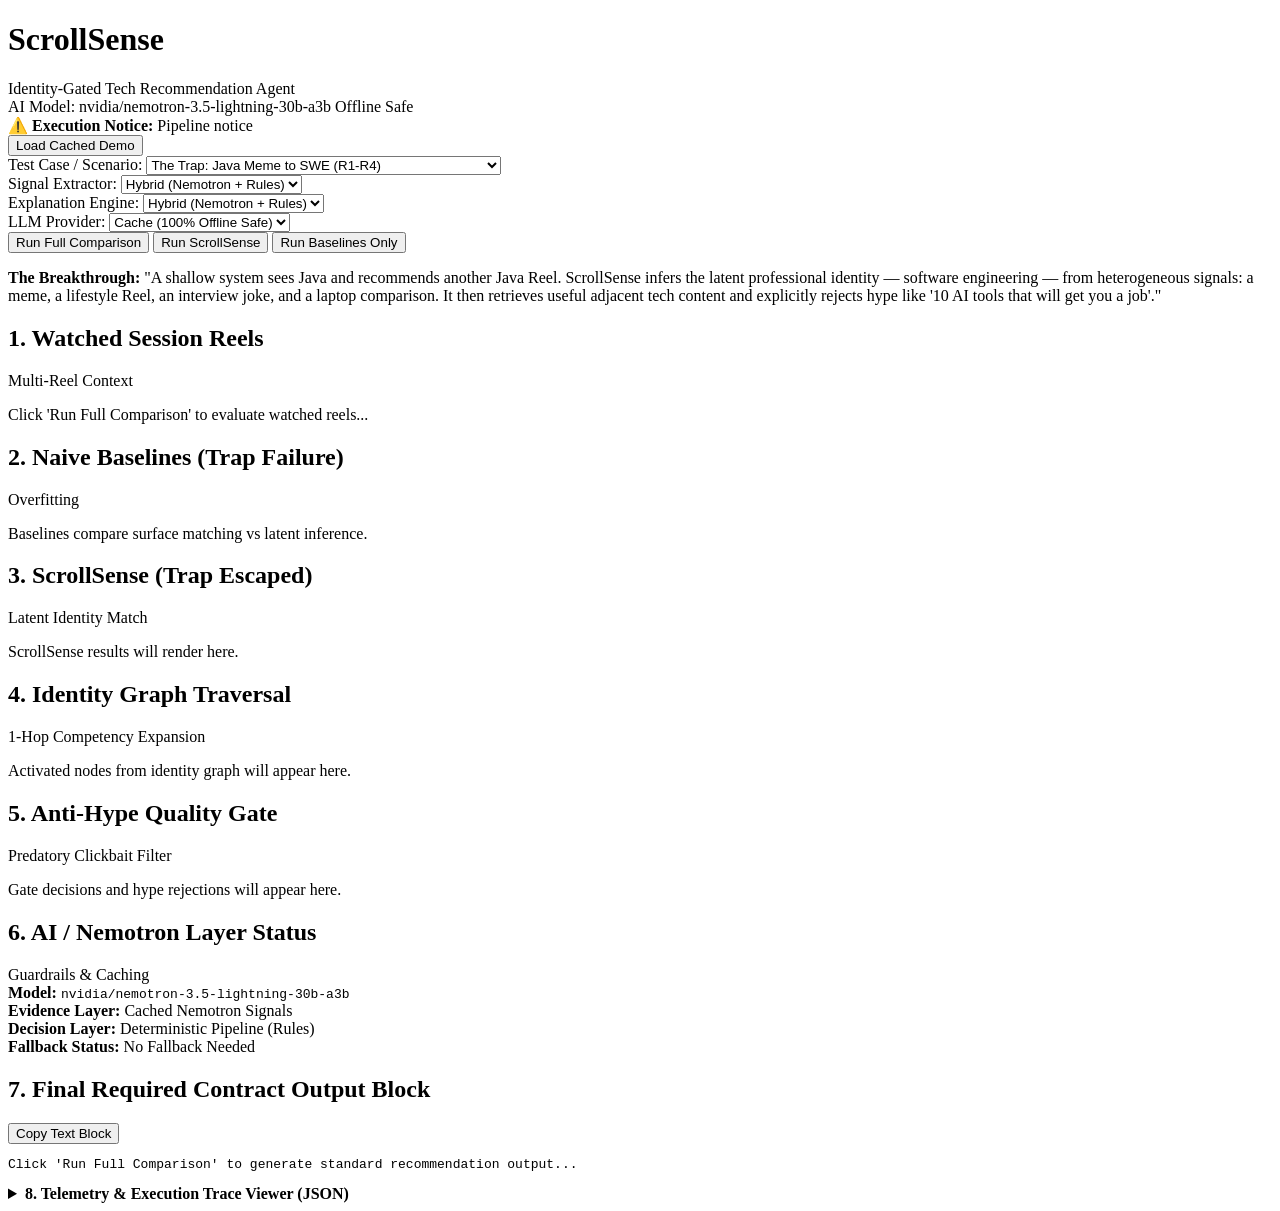
==== ui/static/index.html @ 282c6653 "feat: complete Phase 9B live demo UI and interactive presentation dashboard" ====
<!DOCTYPE html>
<html lang="en">
<head>
  <meta charset="UTF-8">
  <meta name="viewport" content="width=device-width, initial-scale=1.0">
  <title>ScrollSense Live Demo UI</title>
  <link rel="stylesheet" href="/static/styles.css">
</head>
<body>
  <div class="app-layout">
    <!-- Header -->
    <header class="app-header">
      <div class="header-brand">
        <h1>ScrollSense</h1>
        <span class="header-tagline">Identity-Gated Tech Recommendation Agent</span>
      </div>
      <div class="header-meta">
        <span class="ai-badge" id="ai-model-badge">AI Model: nvidia/nemotron-3.5-lightning-30b-a3b</span>
        <span class="badge badge-success" id="server-status-badge">Offline Safe</span>
      </div>
    </header>

    <!-- Error / Safety Banner -->
    <div id="safety-banner" class="banner banner-error hidden">
      <div class="banner-content">
        <strong>⚠️ Execution Notice:</strong> <span id="banner-message">Pipeline notice</span>
      </div>
      <button class="btn btn-warning" id="btn-load-cached">Load Cached Demo</button>
    </div>

    <!-- Controls Bar -->
    <section class="controls-card">
      <div class="control-group">
        <label for="case-select">Test Case / Scenario:</label>
        <select id="case-select">
          <option value="trap_java_to_swe" selected>The Trap: Java Meme to SWE (R1-R4)</option>
          <option value="non_trap_gaming_only">Non-Trap: Gaming Only (R5-R7)</option>
          <option value="trap_after_R1">Checkpoint: After R1 (1 Meme)</option>
          <option value="trap_after_R1_R2">Checkpoint: After R1+R2 (Meme + Lifestyle)</option>
          <option value="trap_after_R1_R2_R3">Checkpoint: After R1+R2+R3 (Meme + Vlog + Interview)</option>
        </select>
      </div>

      <div class="control-group">
        <label for="extractor-select">Signal Extractor:</label>
        <select id="extractor-select">
          <option value="hybrid" selected>Hybrid (Nemotron + Rules)</option>
          <option value="deterministic">Deterministic Only</option>
          <option value="ai">AI Only</option>
        </select>
      </div>

      <div class="control-group">
        <label for="explainer-select">Explanation Engine:</label>
        <select id="explainer-select">
          <option value="hybrid" selected>Hybrid (Nemotron + Rules)</option>
          <option value="deterministic">Deterministic Only</option>
          <option value="ai">AI Only</option>
        </select>
      </div>

      <div class="control-group">
        <label for="provider-select">LLM Provider:</label>
        <select id="provider-select">
          <option value="cache" selected>Cache (100% Offline Safe)</option>
          <option value="mock">Mock Synthetic</option>
          <option value="openai_compatible" id="opt-live-llm">Live NVIDIA API</option>
        </select>
      </div>

      <div class="button-group">
        <button class="btn btn-primary" id="btn-run-full">Run Full Comparison</button>
        <button class="btn btn-secondary" id="btn-run-scrollsense">Run ScrollSense</button>
        <button class="btn btn-outline" id="btn-run-baselines">Run Baselines Only</button>
      </div>
    </section>

    <!-- Pitch Line Banner -->
    <div class="pitch-container">
      <p class="pitch-quote">
        <strong>The Breakthrough:</strong> "A shallow system sees Java and recommends another Java Reel. ScrollSense infers the latent professional identity — software engineering — from heterogeneous signals: a meme, a lifestyle Reel, an interview joke, and a laptop comparison. It then retrieves useful adjacent tech content and explicitly rejects hype like '10 AI tools that will get you a job'."
      </p>
    </div>

    <!-- Main Comparison Grid -->
    <main class="dashboard-grid">
      <!-- Panel 1: Watched Session Reels -->
      <section class="panel-card" id="panel-watched">
        <div class="panel-header">
          <h2>1. Watched Session Reels</h2>
          <span class="panel-subtitle">Multi-Reel Context</span>
        </div>
        <div class="panel-body" id="watched-list">
          <p class="placeholder-text">Click 'Run Full Comparison' to evaluate watched reels...</p>
        </div>
      </section>

      <!-- Panel 2: Naive Baselines (Trap Failure) -->
      <section class="panel-card danger-card" id="panel-baselines">
        <div class="panel-header">
          <h2>2. Naive Baselines (Trap Failure)</h2>
          <span class="badge badge-danger">Overfitting</span>
        </div>
        <div class="panel-body" id="baselines-content">
          <p class="placeholder-text">Baselines compare surface matching vs latent inference.</p>
        </div>
      </section>

      <!-- Panel 3: ScrollSense Latent Inference -->
      <section class="panel-card success-card" id="panel-scrollsense">
        <div class="panel-header">
          <h2>3. ScrollSense (Trap Escaped)</h2>
          <span class="badge badge-success">Latent Identity Match</span>
        </div>
        <div class="panel-body" id="scrollsense-content">
          <p class="placeholder-text">ScrollSense results will render here.</p>
        </div>
      </section>

      <!-- Panel 4: Identity Graph Activations -->
      <section class="panel-card" id="panel-graph">
        <div class="panel-header">
          <h2>4. Identity Graph Traversal</h2>
          <span class="panel-subtitle">1-Hop Competency Expansion</span>
        </div>
        <div class="panel-body" id="graph-content">
          <p class="placeholder-text">Activated nodes from identity graph will appear here.</p>
        </div>
      </section>

      <!-- Panel 5: Anti-Hype Gate -->
      <section class="panel-card" id="panel-gate">
        <div class="panel-header">
          <h2>5. Anti-Hype Quality Gate</h2>
          <span class="panel-subtitle">Predatory Clickbait Filter</span>
        </div>
        <div class="panel-body" id="gate-content">
          <p class="placeholder-text">Gate decisions and hype rejections will appear here.</p>
        </div>
      </section>

      <!-- Panel 6: AI / Nemotron Status -->
      <section class="panel-card" id="panel-ai">
        <div class="panel-header">
          <h2>6. AI / Nemotron Layer Status</h2>
          <span class="panel-subtitle">Guardrails & Caching</span>
        </div>
        <div class="panel-body" id="ai-status-content">
          <div class="ai-status-item">
            <strong>Model:</strong> <code>nvidia/nemotron-3.5-lightning-30b-a3b</code>
          </div>
          <div class="ai-status-item">
            <strong>Evidence Layer:</strong> <span class="badge badge-info" id="ai-evidence-mode">Cached Nemotron Signals</span>
          </div>
          <div class="ai-status-item">
            <strong>Decision Layer:</strong> <span class="badge badge-success">Deterministic Pipeline (Rules)</span>
          </div>
          <div class="ai-status-item">
            <strong>Fallback Status:</strong> <span id="ai-fallback-status">No Fallback Needed</span>
          </div>
        </div>
      </section>
    </main>

    <!-- Panel 7: Final Contract Output Block -->
    <section class="output-panel">
      <div class="panel-header">
        <h2>7. Final Required Contract Output Block</h2>
        <button class="btn btn-small" id="btn-copy-output">Copy Text Block</button>
      </div>
      <pre id="output-block-text">Click 'Run Full Comparison' to generate standard recommendation output...</pre>
    </section>

    <!-- Panel 8: Trace Telemetry Viewer -->
    <section class="trace-panel">
      <details>
        <summary><strong>8. Telemetry & Execution Trace Viewer (JSON)</strong></summary>
        <pre id="trace-json-text">{}</pre>
      </details>
    </section>
  </div>

  <script src="/static/app.js"></script>
</body>
</html>
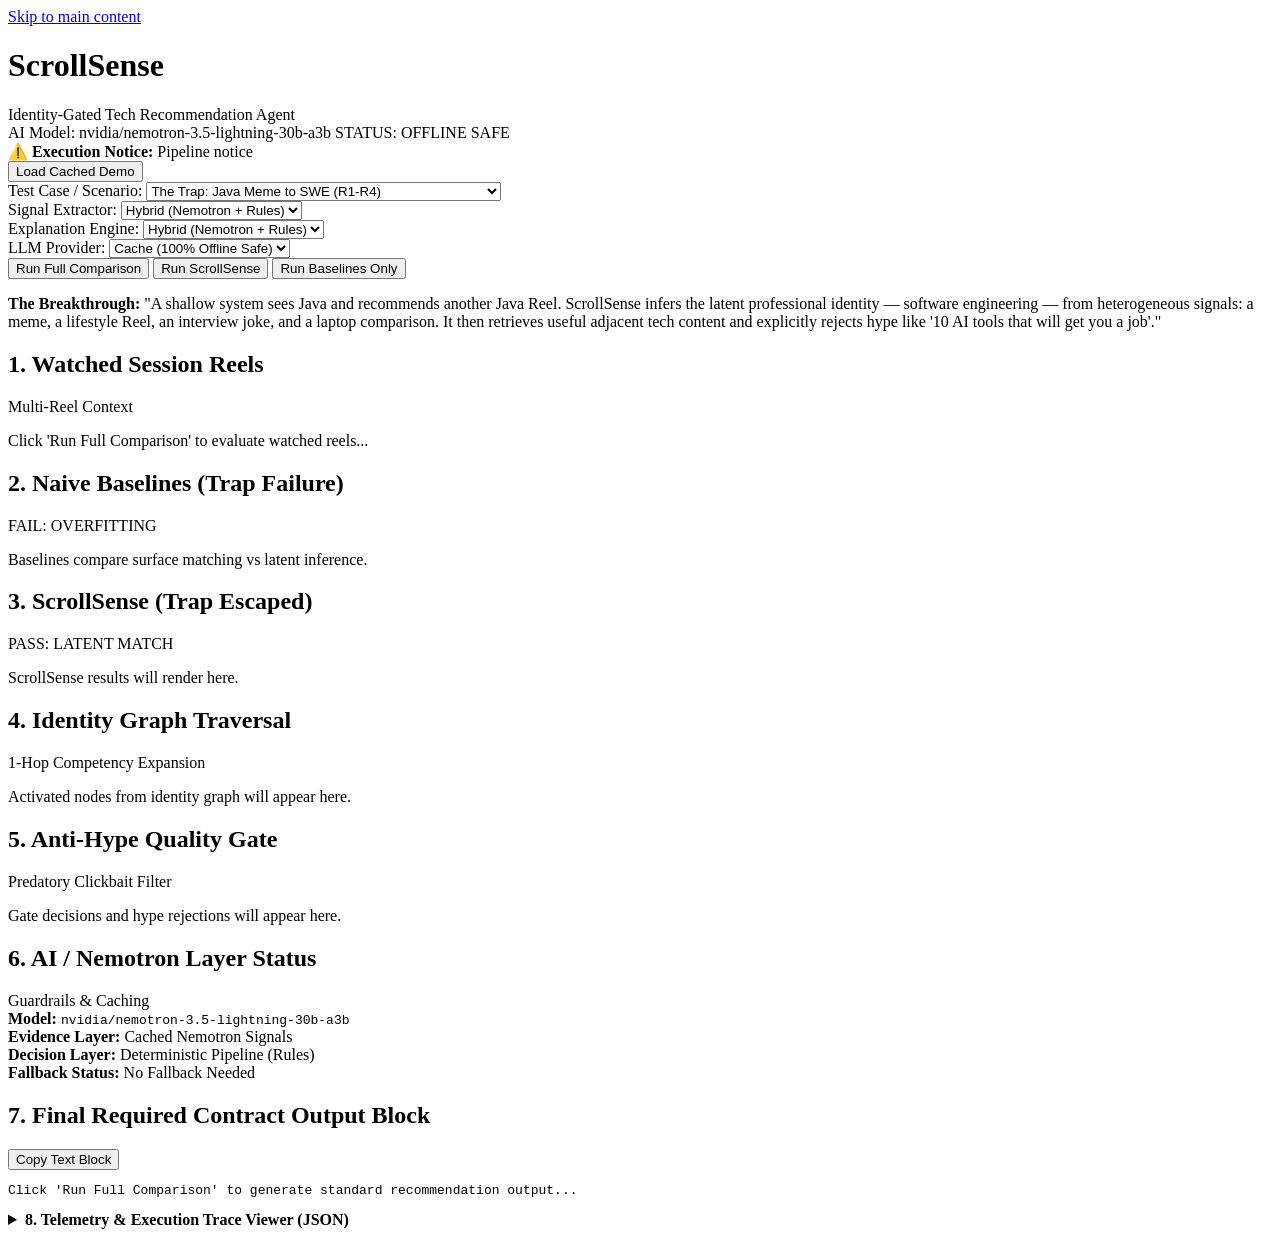
==== commit 7e85e148: "chore: platform scoring optimization - pytest, accessibility, security, quality, gemini provider" ====
--- a/ui/static/index.html
+++ b/ui/static/index.html
@@ -7,32 +7,35 @@
   <link rel="stylesheet" href="/static/styles.css">
 </head>
 <body>
+  <!-- Skip to content link for keyboard accessibility -->
+  <a href="#main-content" class="skip-link">Skip to main content</a>
+
   <div class="app-layout">
-    <!-- Header -->
-    <header class="app-header">
+    <!-- Header Landmark -->
+    <header class="app-header" role="banner">
       <div class="header-brand">
         <h1>ScrollSense</h1>
         <span class="header-tagline">Identity-Gated Tech Recommendation Agent</span>
       </div>
       <div class="header-meta">
-        <span class="ai-badge" id="ai-model-badge">AI Model: nvidia/nemotron-3.5-lightning-30b-a3b</span>
-        <span class="badge badge-success" id="server-status-badge">Offline Safe</span>
+        <span class="ai-badge" id="ai-model-badge" aria-label="Active AI Model">AI Model: nvidia/nemotron-3.5-lightning-30b-a3b</span>
+        <span class="badge badge-success" id="server-status-badge">STATUS: OFFLINE SAFE</span>
       </div>
     </header>
 
-    <!-- Error / Safety Banner -->
-    <div id="safety-banner" class="banner banner-error hidden">
+    <!-- Error / Safety Banner with role="alert" -->
+    <div id="safety-banner" class="banner banner-error hidden" role="alert" aria-live="assertive">
       <div class="banner-content">
         <strong>⚠️ Execution Notice:</strong> <span id="banner-message">Pipeline notice</span>
       </div>
-      <button class="btn btn-warning" id="btn-load-cached">Load Cached Demo</button>
+      <button class="btn btn-warning" id="btn-load-cached" aria-label="Load Cached Demo Data">Load Cached Demo</button>
     </div>
 
     <!-- Controls Bar -->
-    <section class="controls-card">
+    <section class="controls-card" aria-label="Demo Controls and Configuration">
       <div class="control-group">
         <label for="case-select">Test Case / Scenario:</label>
-        <select id="case-select">
+        <select id="case-select" aria-label="Select Test Scenario">
           <option value="trap_java_to_swe" selected>The Trap: Java Meme to SWE (R1-R4)</option>
           <option value="non_trap_gaming_only">Non-Trap: Gaming Only (R5-R7)</option>
           <option value="trap_after_R1">Checkpoint: After R1 (1 Meme)</option>
@@ -43,7 +46,7 @@
 
       <div class="control-group">
         <label for="extractor-select">Signal Extractor:</label>
-        <select id="extractor-select">
+        <select id="extractor-select" aria-label="Select Signal Extractor Mode">
           <option value="hybrid" selected>Hybrid (Nemotron + Rules)</option>
           <option value="deterministic">Deterministic Only</option>
           <option value="ai">AI Only</option>
@@ -52,7 +55,7 @@
 
       <div class="control-group">
         <label for="explainer-select">Explanation Engine:</label>
-        <select id="explainer-select">
+        <select id="explainer-select" aria-label="Select Explanation Engine Mode">
           <option value="hybrid" selected>Hybrid (Nemotron + Rules)</option>
           <option value="deterministic">Deterministic Only</option>
           <option value="ai">AI Only</option>
@@ -61,33 +64,34 @@
 
       <div class="control-group">
         <label for="provider-select">LLM Provider:</label>
-        <select id="provider-select">
+        <select id="provider-select" aria-label="Select LLM Provider Endpoint">
           <option value="cache" selected>Cache (100% Offline Safe)</option>
           <option value="mock">Mock Synthetic</option>
+          <option value="gemini">Gemini 2.0 Flash</option>
           <option value="openai_compatible" id="opt-live-llm">Live NVIDIA API</option>
         </select>
       </div>
 
       <div class="button-group">
-        <button class="btn btn-primary" id="btn-run-full">Run Full Comparison</button>
-        <button class="btn btn-secondary" id="btn-run-scrollsense">Run ScrollSense</button>
-        <button class="btn btn-outline" id="btn-run-baselines">Run Baselines Only</button>
+        <button class="btn btn-primary" id="btn-run-full" aria-label="Run Full Pipeline and Baseline Comparison">Run Full Comparison</button>
+        <button class="btn btn-secondary" id="btn-run-scrollsense" aria-label="Run ScrollSense Pipeline Only">Run ScrollSense</button>
+        <button class="btn btn-outline" id="btn-run-baselines" aria-label="Run Naive Baselines Only">Run Baselines Only</button>
       </div>
     </section>
 
     <!-- Pitch Line Banner -->
-    <div class="pitch-container">
+    <section class="pitch-container" aria-label="Executive Thesis">
       <p class="pitch-quote">
         <strong>The Breakthrough:</strong> "A shallow system sees Java and recommends another Java Reel. ScrollSense infers the latent professional identity — software engineering — from heterogeneous signals: a meme, a lifestyle Reel, an interview joke, and a laptop comparison. It then retrieves useful adjacent tech content and explicitly rejects hype like '10 AI tools that will get you a job'."
       </p>
-    </div>
+    </section>
 
-    <!-- Main Comparison Grid -->
-    <main class="dashboard-grid">
+    <!-- Main Comparison Grid with id="main-content" and aria-live="polite" -->
+    <main class="dashboard-grid" id="main-content" aria-live="polite">
       <!-- Panel 1: Watched Session Reels -->
-      <section class="panel-card" id="panel-watched">
+      <section class="panel-card" id="panel-watched" aria-labelledby="heading-watched">
         <div class="panel-header">
-          <h2>1. Watched Session Reels</h2>
+          <h2 id="heading-watched">1. Watched Session Reels</h2>
           <span class="panel-subtitle">Multi-Reel Context</span>
         </div>
         <div class="panel-body" id="watched-list">
@@ -96,10 +100,10 @@
       </section>
 
       <!-- Panel 2: Naive Baselines (Trap Failure) -->
-      <section class="panel-card danger-card" id="panel-baselines">
+      <section class="panel-card danger-card" id="panel-baselines" aria-labelledby="heading-baselines">
         <div class="panel-header">
-          <h2>2. Naive Baselines (Trap Failure)</h2>
-          <span class="badge badge-danger">Overfitting</span>
+          <h2 id="heading-baselines">2. Naive Baselines (Trap Failure)</h2>
+          <span class="badge badge-danger">FAIL: OVERFITTING</span>
         </div>
         <div class="panel-body" id="baselines-content">
           <p class="placeholder-text">Baselines compare surface matching vs latent inference.</p>
@@ -107,10 +111,10 @@
       </section>
 
       <!-- Panel 3: ScrollSense Latent Inference -->
-      <section class="panel-card success-card" id="panel-scrollsense">
+      <section class="panel-card success-card" id="panel-scrollsense" aria-labelledby="heading-scrollsense">
         <div class="panel-header">
-          <h2>3. ScrollSense (Trap Escaped)</h2>
-          <span class="badge badge-success">Latent Identity Match</span>
+          <h2 id="heading-scrollsense">3. ScrollSense (Trap Escaped)</h2>
+          <span class="badge badge-success">PASS: LATENT MATCH</span>
         </div>
         <div class="panel-body" id="scrollsense-content">
           <p class="placeholder-text">ScrollSense results will render here.</p>
@@ -118,9 +122,9 @@
       </section>
 
       <!-- Panel 4: Identity Graph Activations -->
-      <section class="panel-card" id="panel-graph">
+      <section class="panel-card" id="panel-graph" aria-labelledby="heading-graph">
         <div class="panel-header">
-          <h2>4. Identity Graph Traversal</h2>
+          <h2 id="heading-graph">4. Identity Graph Traversal</h2>
           <span class="panel-subtitle">1-Hop Competency Expansion</span>
         </div>
         <div class="panel-body" id="graph-content">
@@ -129,9 +133,9 @@
       </section>
 
       <!-- Panel 5: Anti-Hype Gate -->
-      <section class="panel-card" id="panel-gate">
+      <section class="panel-card" id="panel-gate" aria-labelledby="heading-gate">
         <div class="panel-header">
-          <h2>5. Anti-Hype Quality Gate</h2>
+          <h2 id="heading-gate">5. Anti-Hype Quality Gate</h2>
           <span class="panel-subtitle">Predatory Clickbait Filter</span>
         </div>
         <div class="panel-body" id="gate-content">
@@ -140,9 +144,9 @@
       </section>
 
       <!-- Panel 6: AI / Nemotron Status -->
-      <section class="panel-card" id="panel-ai">
+      <section class="panel-card" id="panel-ai" aria-labelledby="heading-ai">
         <div class="panel-header">
-          <h2>6. AI / Nemotron Layer Status</h2>
+          <h2 id="heading-ai">6. AI / Nemotron Layer Status</h2>
           <span class="panel-subtitle">Guardrails & Caching</span>
         </div>
         <div class="panel-body" id="ai-status-content">
@@ -163,19 +167,19 @@
     </main>
 
     <!-- Panel 7: Final Contract Output Block -->
-    <section class="output-panel">
+    <section class="output-panel" aria-labelledby="heading-contract">
       <div class="panel-header">
-        <h2>7. Final Required Contract Output Block</h2>
-        <button class="btn btn-small" id="btn-copy-output">Copy Text Block</button>
+        <h2 id="heading-contract">7. Final Required Contract Output Block</h2>
+        <button class="btn btn-small" id="btn-copy-output" aria-label="Copy exact output text block">Copy Text Block</button>
       </div>
-      <pre id="output-block-text">Click 'Run Full Comparison' to generate standard recommendation output...</pre>
+      <pre id="output-block-text" tabindex="0" aria-label="Formatted output block">Click 'Run Full Comparison' to generate standard recommendation output...</pre>
     </section>
 
     <!-- Panel 8: Trace Telemetry Viewer -->
-    <section class="trace-panel">
+    <section class="trace-panel" aria-label="Trace Telemetry">
       <details>
         <summary><strong>8. Telemetry & Execution Trace Viewer (JSON)</strong></summary>
-        <pre id="trace-json-text">{}</pre>
+        <pre id="trace-json-text" tabindex="0" aria-label="Pipeline trace JSON output">{}</pre>
       </details>
     </section>
   </div>
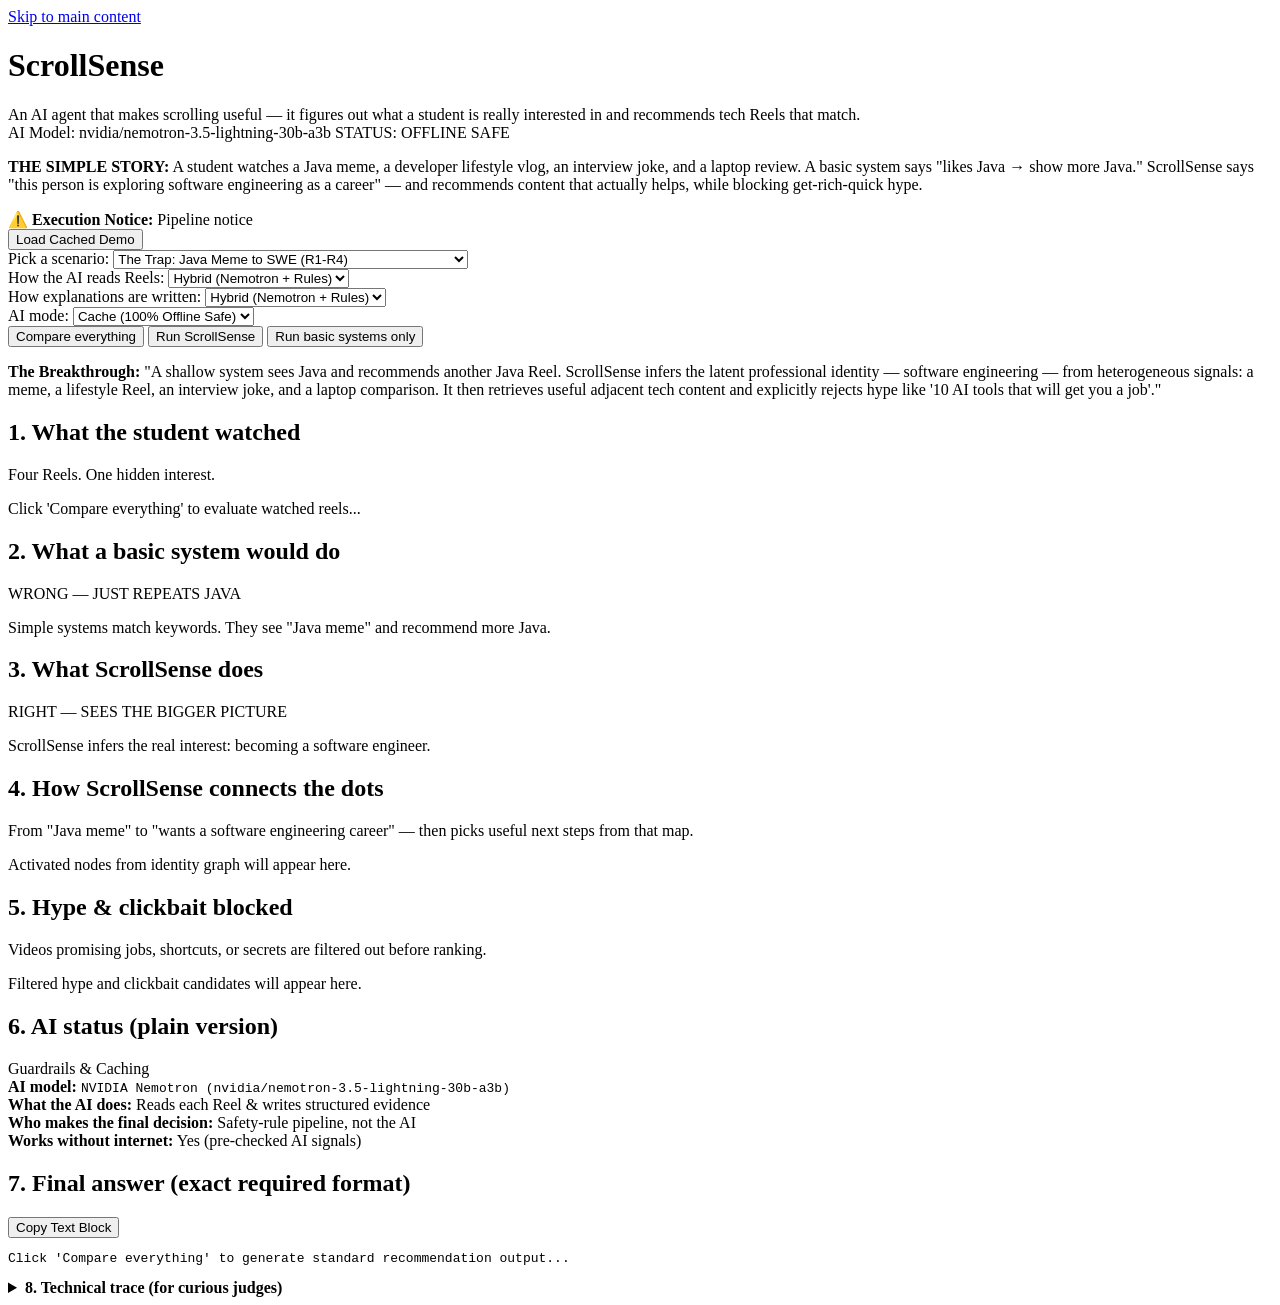
==== commit d45c86a0: "fix: remove unused Gemini claims, plain-language UI, final cosmetic polish" ====
--- a/ui/static/index.html
+++ b/ui/static/index.html
@@ -15,13 +15,20 @@
     <header class="app-header" role="banner">
       <div class="header-brand">
         <h1>ScrollSense</h1>
-        <span class="header-tagline">Identity-Gated Tech Recommendation Agent</span>
+        <span class="header-tagline">An AI agent that makes scrolling useful — it figures out what a student is really interested in and recommends tech Reels that match.</span>
       </div>
       <div class="header-meta">
         <span class="ai-badge" id="ai-model-badge" aria-label="Active AI Model">AI Model: nvidia/nemotron-3.5-lightning-30b-a3b</span>
         <span class="badge badge-success" id="server-status-badge">STATUS: OFFLINE SAFE</span>
       </div>
     </header>
+
+    <!-- Plain Summary Strip directly under header -->
+    <section class="summary-strip" aria-label="Plain Language Summary">
+      <p>
+        <strong>THE SIMPLE STORY:</strong> A student watches a Java meme, a developer lifestyle vlog, an interview joke, and a laptop review. A basic system says "likes Java → show more Java." ScrollSense says "this person is exploring software engineering as a career" — and recommends content that actually helps, while blocking get-rich-quick hype.
+      </p>
+    </section>
 
     <!-- Error / Safety Banner with role="alert" -->
     <div id="safety-banner" class="banner banner-error hidden" role="alert" aria-live="assertive">
@@ -34,7 +41,7 @@
     <!-- Controls Bar -->
     <section class="controls-card" aria-label="Demo Controls and Configuration">
       <div class="control-group">
-        <label for="case-select">Test Case / Scenario:</label>
+        <label for="case-select">Pick a scenario:</label>
         <select id="case-select" aria-label="Select Test Scenario">
           <option value="trap_java_to_swe" selected>The Trap: Java Meme to SWE (R1-R4)</option>
           <option value="non_trap_gaming_only">Non-Trap: Gaming Only (R5-R7)</option>
@@ -45,7 +52,7 @@
       </div>
 
       <div class="control-group">
-        <label for="extractor-select">Signal Extractor:</label>
+        <label for="extractor-select">How the AI reads Reels:</label>
         <select id="extractor-select" aria-label="Select Signal Extractor Mode">
           <option value="hybrid" selected>Hybrid (Nemotron + Rules)</option>
           <option value="deterministic">Deterministic Only</option>
@@ -54,7 +61,7 @@
       </div>
 
       <div class="control-group">
-        <label for="explainer-select">Explanation Engine:</label>
+        <label for="explainer-select">How explanations are written:</label>
         <select id="explainer-select" aria-label="Select Explanation Engine Mode">
           <option value="hybrid" selected>Hybrid (Nemotron + Rules)</option>
           <option value="deterministic">Deterministic Only</option>
@@ -63,19 +70,18 @@
       </div>
 
       <div class="control-group">
-        <label for="provider-select">LLM Provider:</label>
+        <label for="provider-select">AI mode:</label>
         <select id="provider-select" aria-label="Select LLM Provider Endpoint">
           <option value="cache" selected>Cache (100% Offline Safe)</option>
           <option value="mock">Mock Synthetic</option>
-          <option value="gemini">Gemini 2.0 Flash</option>
           <option value="openai_compatible" id="opt-live-llm">Live NVIDIA API</option>
         </select>
       </div>
 
       <div class="button-group">
-        <button class="btn btn-primary" id="btn-run-full" aria-label="Run Full Pipeline and Baseline Comparison">Run Full Comparison</button>
-        <button class="btn btn-secondary" id="btn-run-scrollsense" aria-label="Run ScrollSense Pipeline Only">Run ScrollSense</button>
-        <button class="btn btn-outline" id="btn-run-baselines" aria-label="Run Naive Baselines Only">Run Baselines Only</button>
+        <button class="btn btn-primary" id="btn-run-full" aria-label="Compare everything">Compare everything</button>
+        <button class="btn btn-secondary" id="btn-run-scrollsense" aria-label="Run ScrollSense">Run ScrollSense</button>
+        <button class="btn btn-outline" id="btn-run-baselines" aria-label="Run basic systems only">Run basic systems only</button>
       </div>
     </section>
 
@@ -91,41 +97,41 @@
       <!-- Panel 1: Watched Session Reels -->
       <section class="panel-card" id="panel-watched" aria-labelledby="heading-watched">
         <div class="panel-header">
-          <h2 id="heading-watched">1. Watched Session Reels</h2>
-          <span class="panel-subtitle">Multi-Reel Context</span>
+          <h2 id="heading-watched">1. What the student watched</h2>
+          <span class="panel-subtitle">Four Reels. One hidden interest.</span>
         </div>
         <div class="panel-body" id="watched-list">
-          <p class="placeholder-text">Click 'Run Full Comparison' to evaluate watched reels...</p>
+          <p class="placeholder-text">Click 'Compare everything' to evaluate watched reels...</p>
         </div>
       </section>
 
       <!-- Panel 2: Naive Baselines (Trap Failure) -->
       <section class="panel-card danger-card" id="panel-baselines" aria-labelledby="heading-baselines">
         <div class="panel-header">
-          <h2 id="heading-baselines">2. Naive Baselines (Trap Failure)</h2>
-          <span class="badge badge-danger">FAIL: OVERFITTING</span>
+          <h2 id="heading-baselines">2. What a basic system would do</h2>
+          <span class="badge badge-danger">WRONG — JUST REPEATS JAVA</span>
         </div>
         <div class="panel-body" id="baselines-content">
-          <p class="placeholder-text">Baselines compare surface matching vs latent inference.</p>
+          <p class="placeholder-text">Simple systems match keywords. They see "Java meme" and recommend more Java.</p>
         </div>
       </section>
 
       <!-- Panel 3: ScrollSense Latent Inference -->
       <section class="panel-card success-card" id="panel-scrollsense" aria-labelledby="heading-scrollsense">
         <div class="panel-header">
-          <h2 id="heading-scrollsense">3. ScrollSense (Trap Escaped)</h2>
-          <span class="badge badge-success">PASS: LATENT MATCH</span>
+          <h2 id="heading-scrollsense">3. What ScrollSense does</h2>
+          <span class="badge badge-success">RIGHT — SEES THE BIGGER PICTURE</span>
         </div>
         <div class="panel-body" id="scrollsense-content">
-          <p class="placeholder-text">ScrollSense results will render here.</p>
+          <p class="placeholder-text">ScrollSense infers the real interest: becoming a software engineer.</p>
         </div>
       </section>
 
       <!-- Panel 4: Identity Graph Activations -->
       <section class="panel-card" id="panel-graph" aria-labelledby="heading-graph">
         <div class="panel-header">
-          <h2 id="heading-graph">4. Identity Graph Traversal</h2>
-          <span class="panel-subtitle">1-Hop Competency Expansion</span>
+          <h2 id="heading-graph">4. How ScrollSense connects the dots</h2>
+          <span class="panel-subtitle">From "Java meme" to "wants a software engineering career" — then picks useful next steps from that map.</span>
         </div>
         <div class="panel-body" id="graph-content">
           <p class="placeholder-text">Activated nodes from identity graph will appear here.</p>
@@ -135,32 +141,32 @@
       <!-- Panel 5: Anti-Hype Gate -->
       <section class="panel-card" id="panel-gate" aria-labelledby="heading-gate">
         <div class="panel-header">
-          <h2 id="heading-gate">5. Anti-Hype Quality Gate</h2>
-          <span class="panel-subtitle">Predatory Clickbait Filter</span>
+          <h2 id="heading-gate">5. Hype & clickbait blocked</h2>
+          <span class="panel-subtitle">Videos promising jobs, shortcuts, or secrets are filtered out before ranking.</span>
         </div>
         <div class="panel-body" id="gate-content">
-          <p class="placeholder-text">Gate decisions and hype rejections will appear here.</p>
+          <p class="placeholder-text">Filtered hype and clickbait candidates will appear here.</p>
         </div>
       </section>
 
       <!-- Panel 6: AI / Nemotron Status -->
       <section class="panel-card" id="panel-ai" aria-labelledby="heading-ai">
         <div class="panel-header">
-          <h2 id="heading-ai">6. AI / Nemotron Layer Status</h2>
+          <h2 id="heading-ai">6. AI status (plain version)</h2>
           <span class="panel-subtitle">Guardrails & Caching</span>
         </div>
         <div class="panel-body" id="ai-status-content">
           <div class="ai-status-item">
-            <strong>Model:</strong> <code>nvidia/nemotron-3.5-lightning-30b-a3b</code>
+            <strong>AI model:</strong> <code>NVIDIA Nemotron (nvidia/nemotron-3.5-lightning-30b-a3b)</code>
           </div>
           <div class="ai-status-item">
-            <strong>Evidence Layer:</strong> <span class="badge badge-info" id="ai-evidence-mode">Cached Nemotron Signals</span>
+            <strong>What the AI does:</strong> <span class="badge badge-info" id="ai-evidence-mode">Reads each Reel & writes structured evidence</span>
           </div>
           <div class="ai-status-item">
-            <strong>Decision Layer:</strong> <span class="badge badge-success">Deterministic Pipeline (Rules)</span>
+            <strong>Who makes the final decision:</strong> <span class="badge badge-success">Safety-rule pipeline, not the AI</span>
           </div>
           <div class="ai-status-item">
-            <strong>Fallback Status:</strong> <span id="ai-fallback-status">No Fallback Needed</span>
+            <strong>Works without internet:</strong> <span id="ai-fallback-status">Yes (pre-checked AI signals)</span>
           </div>
         </div>
       </section>
@@ -169,16 +175,16 @@
     <!-- Panel 7: Final Contract Output Block -->
     <section class="output-panel" aria-labelledby="heading-contract">
       <div class="panel-header">
-        <h2 id="heading-contract">7. Final Required Contract Output Block</h2>
+        <h2 id="heading-contract">7. Final answer (exact required format)</h2>
         <button class="btn btn-small" id="btn-copy-output" aria-label="Copy exact output text block">Copy Text Block</button>
       </div>
-      <pre id="output-block-text" tabindex="0" aria-label="Formatted output block">Click 'Run Full Comparison' to generate standard recommendation output...</pre>
+      <pre id="output-block-text" tabindex="0" aria-label="Formatted output block">Click 'Compare everything' to generate standard recommendation output...</pre>
     </section>
 
     <!-- Panel 8: Trace Telemetry Viewer -->
     <section class="trace-panel" aria-label="Trace Telemetry">
       <details>
-        <summary><strong>8. Telemetry & Execution Trace Viewer (JSON)</strong></summary>
+        <summary><strong>8. Technical trace (for curious judges)</strong></summary>
         <pre id="trace-json-text" tabindex="0" aria-label="Pipeline trace JSON output">{}</pre>
       </details>
     </section>
